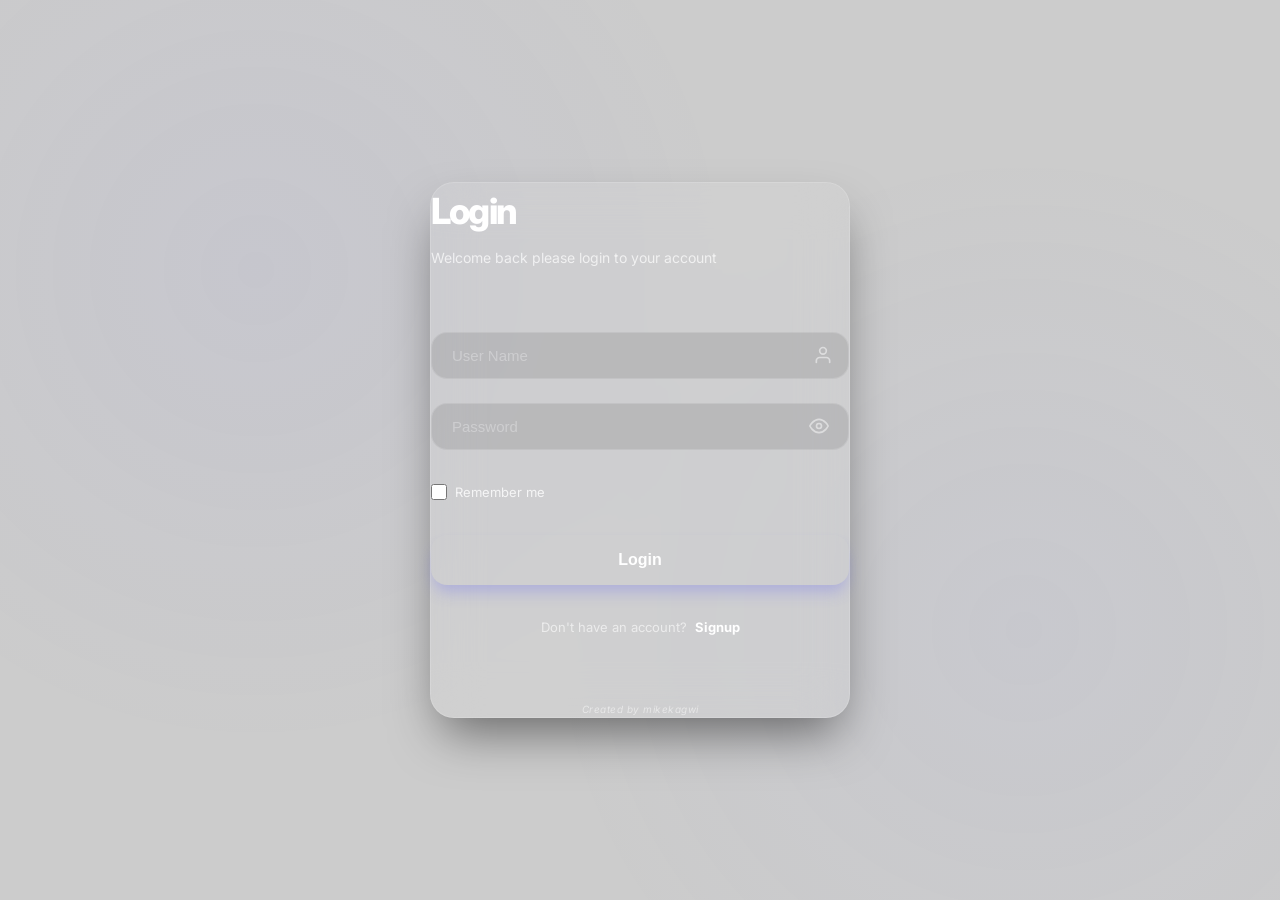
==== frontend/login.html @ 0ddec3f0 "Multi-Channel CMS Plartform" ====
<!DOCTYPE html>
<html lang="en">
<head>
    <meta charset="UTF-8">
    <meta name="viewport" content="width=device-width, initial-scale=1.0">
    <title>Login | MCCMS</title>
    <link rel="stylesheet" href="css/base/base.css">
    <link rel="stylesheet" href="css/pages/auth-refined.css">
</head>
<body class="auth-page">
    <div class="auth-card-refined">
        <header class="auth-header">
            <h1>Login</h1>
            <p>Welcome back please login to your account</p>
        </header>

        <div id="errorBox" class="error-box-refined"></div>

        <form id="loginForm" class="form-refined">
            <div class="form-group-refined">
                <div class="input-wrapper">
                    <input class="input-refined" type="email" id="email" placeholder="User Name" required>
                    <svg class="input-icon" viewBox="0 0 24 24" fill="none" stroke="currentColor" stroke-width="2" stroke-linecap="round" stroke-linejoin="round"><path d="M20 21v-2a4 4 0 0 0-4-4H8a4 4 0 0 0-4 4v2"></path><circle cx="12" cy="7" r="4"></circle></svg>
                </div>
            </div>

            <div class="form-group-refined">
                <div class="input-wrapper">
                    <input class="input-refined" type="password" id="password" placeholder="Password" required>
                    <button type="button" class="password-toggle-premium" id="togglePassword">
                        <svg viewBox="0 0 24 24" fill="none" stroke="currentColor" stroke-width="2" stroke-linecap="round" stroke-linejoin="round" style="width:20px;height:20px;"><path d="M1 12s4-8 11-8 11 8 11 8-4 8-11 8-11-8-11-8z"></path><circle cx="12" cy="12" r="3"></circle></svg>
                    </button>
                </div>
            </div>

            <label class="remember-container">
                <input type="checkbox"> Remember me
            </label>

            <button type="submit" class="btn-auth">Login</button>
        </form>

        <footer class="auth-footer-refined">
            Don't have an account? <a href="register.html">Signup</a>
        </footer>

        <div class="created-by">Created by mikekagwi</div>
    </div>

    <script type="module" src="js/pages/login-ui.js"></script>
</body>
</html>
---- frontend/css/base/base.css ----
@import url('tokens.css');

/* Base structure to replace the old basic base.css */
/* We keep this file as the main entry point to avoid breaking HTML links */
---- frontend/css/pages/auth-refined.css ----
/* High-Fidelity Cinematic Auth - Glassmorphism Style */

:root {
    --auth-glass-bg: rgba(255, 255, 255, 0.08);
    --auth-glass-border: rgba(255, 255, 255, 0.15);
    --auth-input-bg: rgba(0, 0, 0, 0.1);
}

.auth-page {
    min-height: 100vh;
    display: flex;
    align-items: center;
    justify-content: center;
    padding: var(--space-4);
    /* Cinematic Background - Scenic Landscape */
    background: linear-gradient(rgba(0, 0, 0, 0.2), rgba(0, 0, 0, 0.2)),
                url('https://images.unsplash.com/photo-1501785888041-af3ef285b470?q=80&w=2000&auto=format&fit=crop') center/cover no-repeat fixed;
}

.auth-card-refined {
    width: 100%;
    max-width: 420px;
    padding: var(--space-10) var(--space-8);
    background: var(--auth-glass-bg);
    backdrop-filter: blur(24px);
    -webkit-backdrop-filter: blur(24px);
    border: 1px solid var(--auth-glass-border);
    border-radius: var(--radius-xl);
    box-shadow: 0 25px 50px -12px rgba(0, 0, 0, 0.5);
    color: #fff;
    text-align: left;
}

.auth-header {
    margin-bottom: var(--space-8);
}

.auth-header h1 {
    font-size: 2.25rem;
    font-weight: 800;
    letter-spacing: -0.05em;
    margin-bottom: 8px;
}

.auth-header p {
    font-size: 14px;
    color: rgba(255, 255, 255, 0.7);
    line-height: 1.4;
}

.form-group-refined {
    margin-bottom: var(--space-5);
}

/* Minimalist Icon-based Inputs */
.input-wrapper {
    position: relative;
    display: flex;
    align-items: center;
}

.input-icon {
    position: absolute;
    right: 16px;
    width: 20px;
    height: 20px;
    color: rgba(255, 255, 255, 0.5);
    pointer-events: none;
}

.input-refined {
    width: 100%;
    background: var(--auth-input-bg);
    border: 1px solid var(--auth-glass-border);
    border-radius: var(--radius-lg);
    padding: 14px 44px 14px 20px; /* Space for right-side icon */
    color: #fff;
    font-size: 15px;
    transition: all 0.2s ease;
    outline: none;
}

.input-refined::placeholder {
    color: rgba(255, 255, 255, 0.3);
}

.input-refined:focus {
    background: rgba(0, 0, 0, 0.2);
    border-color: #fff;
}

/* Checkbox Styling */
.remember-container {
    display: flex;
    align-items: center;
    gap: 8px;
    margin: var(--space-6) 0;
    font-size: 13px;
    cursor: pointer;
    color: rgba(255, 255, 255, 0.8);
}

.remember-container input {
    accent-color: var(--color-primary);
    width: 16px; height: 16px;
}

/* Primary Vibrant Button */
.btn-auth {
    width: 100%;
    padding: 16px;
    border-radius: var(--radius-lg);
    border: none;
    background: linear-gradient(to right, var(--color-primary), var(--accent-cyan));
    color: #fff;
    font-size: 16px;
    font-weight: 700;
    cursor: pointer;
    box-shadow: 0 10px 15px -3px rgba(99, 102, 241, 0.3);
    transition: transform 0.2s, box-shadow 0.2s;
}

.btn-auth:hover {
    transform: translateY(-2px);
    box-shadow: 0 15px 25px -5px rgba(99, 102, 241, 0.4);
}

.auth-footer-refined {
    margin-top: var(--space-6);
    text-align: center;
    font-size: 13px;
    color: rgba(255, 255, 255, 0.6);
}

.auth-footer-refined a {
    color: #fff;
    font-weight: 700;
    text-decoration: none;
    margin-left: 4px;
}

.auth-footer-refined a:hover {
    text-decoration: underline;
}

.created-by {
    margin-top: var(--space-8);
    text-align: center;
    font-size: 10px;
    font-style: italic;
    opacity: 0.5;
    letter-spacing: 0.05em;
}

/* Hardened Password Toggle */
.password-toggle-premium {
    position: absolute;
    right: 16px;
    background: none;
    border: none;
    color: rgba(255, 255, 255, 0.5);
    cursor: pointer;
    padding: 4px;
    display: flex;
    z-index: 10;
}

.password-toggle-premium:hover { color: #fff; }

/* Success/Error States */
.error-box-refined { padding: 12px; background: rgba(244, 63, 94, 0.2); border: 1px solid var(--accent-rose); border-radius: 8px; color: #fff; font-size: 13px; margin-bottom: 20px; display: none; }
.success-box-refined { padding: 12px; background: rgba(16, 185, 129, 0.2); border: 1px solid var(--accent-emerald); border-radius: 8px; color: #fff; font-size: 13px; margin-bottom: 20px; display: none; }
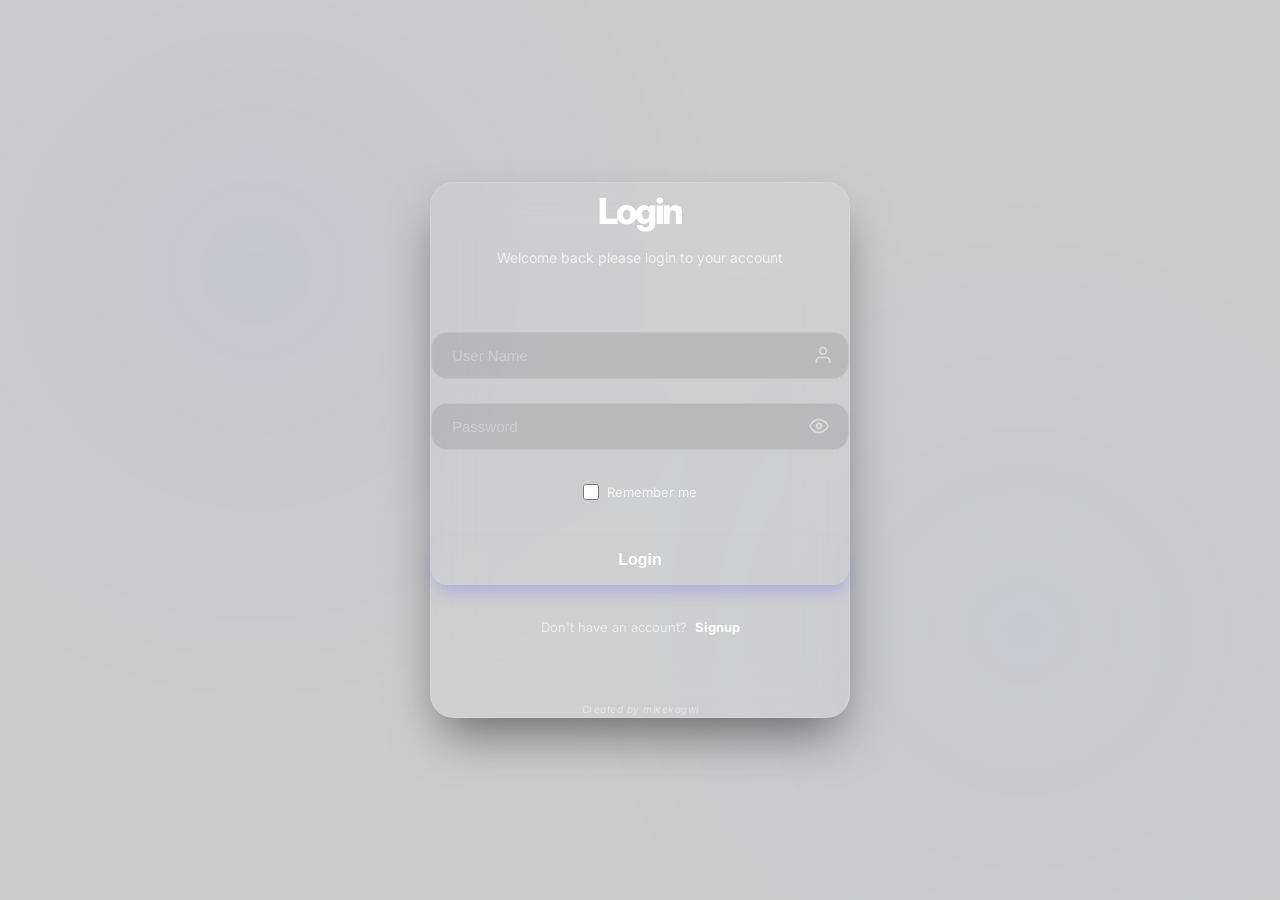
==== commit 0637ede8: "implemented show/hide feature on frontend" ====
--- a/frontend/login.html
+++ b/frontend/login.html
@@ -5,7 +5,7 @@
     <meta name="viewport" content="width=device-width, initial-scale=1.0">
     <title>Login | MCCMS</title>
     <link rel="stylesheet" href="css/base/base.css">
-    <link rel="stylesheet" href="css/pages/auth-refined.css">
+    <link rel="stylesheet" href="css/pages/auth-refined.css?v=2">
 </head>
 <body class="auth-page">
     <div class="auth-card-refined">
--- a/frontend/css/pages/auth-refined.css
+++ b/frontend/css/pages/auth-refined.css
@@ -1,4 +1,4 @@
-/* High-Fidelity Cinematic Auth - Glassmorphism Style */
+/* High-Fidelity Cinematic Auth - Force Alignment Pass */
 
 :root {
     --auth-glass-bg: rgba(255, 255, 255, 0.08);
@@ -12,7 +12,6 @@
     align-items: center;
     justify-content: center;
     padding: var(--space-4);
-    /* Cinematic Background - Scenic Landscape */
     background: linear-gradient(rgba(0, 0, 0, 0.2), rgba(0, 0, 0, 0.2)),
                 url('https://images.unsplash.com/photo-1501785888041-af3ef285b470?q=80&w=2000&auto=format&fit=crop') center/cover no-repeat fixed;
 }
@@ -28,11 +27,19 @@
     border-radius: var(--radius-xl);
     box-shadow: 0 25px 50px -12px rgba(0, 0, 0, 0.5);
     color: #fff;
-    text-align: left;
+    /* Force Centering */
+    display: flex !important;
+    flex-direction: column !important;
+    align-items: stretch !important; /* Keep inputs full width */
+    text-align: center !important;
 }
 
 .auth-header {
     margin-bottom: var(--space-8);
+    width: 100%;
+    display: flex !important;
+    flex-direction: column !important;
+    align-items: center !important; /* Center the text blocks */
 }
 
 .auth-header h1 {
@@ -40,16 +47,26 @@
     font-weight: 800;
     letter-spacing: -0.05em;
     margin-bottom: 8px;
+    width: 100%;
+    text-align: center !important;
 }
 
 .auth-header p {
     font-size: 14px;
     color: rgba(255, 255, 255, 0.7);
     line-height: 1.4;
+    width: 100%;
+    text-align: center !important;
+}
+
+.form-refined {
+    width: 100%;
+    text-align: left; /* Keep form internal labels/hints left if any */
 }
 
 .form-group-refined {
     margin-bottom: var(--space-5);
+    width: 100%;
 }
 
 /* Minimalist Icon-based Inputs */
@@ -57,6 +74,7 @@
     position: relative;
     display: flex;
     align-items: center;
+    width: 100%;
 }
 
 .input-icon {
@@ -73,7 +91,7 @@
     background: var(--auth-input-bg);
     border: 1px solid var(--auth-glass-border);
     border-radius: var(--radius-lg);
-    padding: 14px 44px 14px 20px; /* Space for right-side icon */
+    padding: 14px 44px 14px 20px;
     color: #fff;
     font-size: 15px;
     transition: all 0.2s ease;
@@ -93,11 +111,13 @@
 .remember-container {
     display: flex;
     align-items: center;
+    justify-content: center; /* Center the checkbox and text */
     gap: 8px;
     margin: var(--space-6) 0;
     font-size: 13px;
     cursor: pointer;
     color: rgba(255, 255, 255, 0.8);
+    width: 100%;
 }
 
 .remember-container input {
@@ -130,6 +150,7 @@
     text-align: center;
     font-size: 13px;
     color: rgba(255, 255, 255, 0.6);
+    width: 100%;
 }
 
 .auth-footer-refined a {
@@ -150,6 +171,7 @@
     font-style: italic;
     opacity: 0.5;
     letter-spacing: 0.05em;
+    width: 100%;
 }
 
 /* Hardened Password Toggle */
@@ -168,5 +190,5 @@
 .password-toggle-premium:hover { color: #fff; }
 
 /* Success/Error States */
-.error-box-refined { padding: 12px; background: rgba(244, 63, 94, 0.2); border: 1px solid var(--accent-rose); border-radius: 8px; color: #fff; font-size: 13px; margin-bottom: 20px; display: none; }
-.success-box-refined { padding: 12px; background: rgba(16, 185, 129, 0.2); border: 1px solid var(--accent-emerald); border-radius: 8px; color: #fff; font-size: 13px; margin-bottom: 20px; display: none; }
+.error-box-refined { padding: 12px; background: rgba(244, 63, 94, 0.2); border: 1px solid var(--accent-rose); border-radius: 8px; color: #fff; font-size: 13px; margin-bottom: 20px; display: none; text-align: center; }
+.success-box-refined { padding: 12px; background: rgba(16, 185, 129, 0.2); border: 1px solid var(--accent-emerald); border-radius: 8px; color: #fff; font-size: 13px; margin-bottom: 20px; display: none; text-align: center; }
